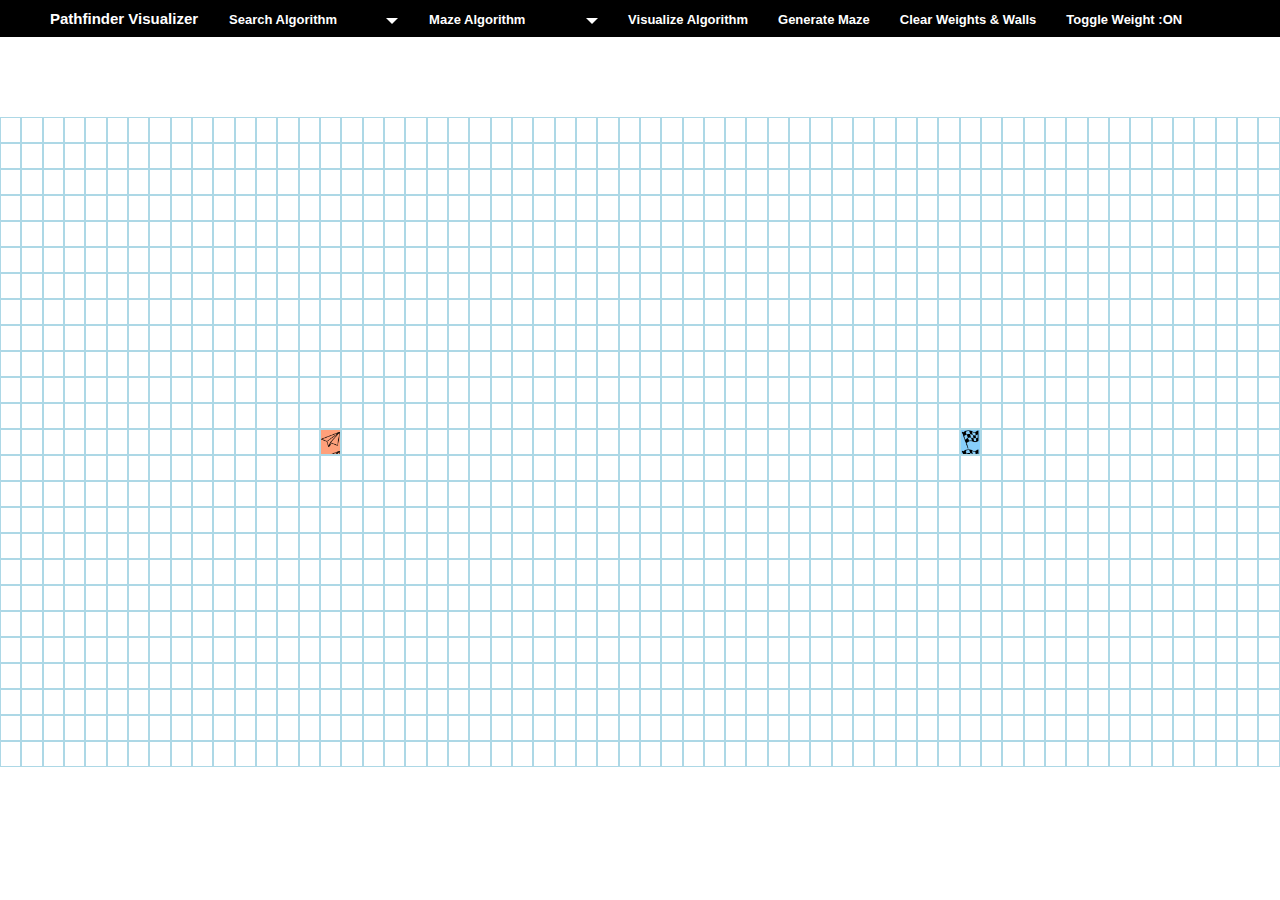
==== index.html @ 6e009799 "Pathfinding Visualizer Files" ====
<!DOCTYPE html>
<html>

<head>
    <title>PathFinder Visualizer</title>
    <link rel="stylesheet" href="Scripts/node.css">
    <link rel="stylesheet" href="Scripts/pathfinder.css">
    <script type="text/javascript" src="Scripts/node.jsx"></script>
    <script type="text/javascript" src="Scripts/pathfinder.jsx"></script>
    <script type="text/javascript" src="Scripts/algorithms.jsx"></script>
    <script type="text/javascript" src="Scripts/mazeAlgo.jsx"></script>

</head>

<body onload="loadTable()" ondragstart="allowDrag(event)">
    <div class="buttons">
        <ul>
            <h3>Pathfinder Visualizer</h3>
            <div class='algolist custom-select' style='width:200px'>
                <select>
                    <option value="0">Search Algorithm</option>
                    <option value="1">Breadth-First Search</option>
                    <option value="2">Djkstra Search</option>
                    <option value="3">Greedy Best-First Search</option>
                    <option value="4">A* Search</option>
                    <option value="5">Depth-First Search</option>
                </select>
            </div>
            <div class='mazelist custom-select' style='width:200px'>
                <select>
                    <option value="0">Maze Algorithm</option>
                    <option value="1">Recursive Division 1</option>
                    <option value="2">Recursive Division 2</option>
                </select>
            </div>
            <h4 id='visualbtn' onclick="runAlgo(1)">Visualize Algorithm</h4>
            <h4 onclick="generateMaze()">Generate Maze</h4>
            <h4 onclick="clearWalls()">Clear Weights & Walls</h4>
            <h4 id='weighttoggle' onclick="toggleWeight()">Toggle Weight :ON</h4>
        </ul>
    </div>
    <div class='legend'></div>
    <div id="grid">
    </div>
</body>

</html>
---- Scripts/node.css ----
@keyframes weightAnim {
  0% {
    transform: scale(1);
  }

  50% {
    transform: scale(0.7);
  }

  75% {
    transform: scale(1.2);
  }

  100% {
    transform: scale(1);
  }
}

@keyframes visitedAnimation {
    0% {
      transform: scale(0.3);
      background-color: rgba(0, 0, 66, 0.75);
      border-radius: 100%;
    }
  
    50% {
      background-color: rgba(17, 104, 217, 0.75);
    }
  
    75% {
      transform: scale(1.2);
      background-color: rgba(0, 217, 159, 0.75);
    }
  
    100% {
      transform: scale(1);
      background-color: rgba(0, 190, 218, 0.75);
    }
}

@keyframes wallAnim {
  0% {
    transform: scale(1);
    background-color: black;
  }

  50% {
    transform: scale(0.8);
    background-color: black;
  }

  75% {
    transform: scale(1.2);
    background-color:  black;
  }

  100% {
    transform: scale(1);
    background-color:  black;
  }
}


@keyframes endNodeAnim {
  0% {
    transform: scale(1);
  }

  25% {
    transform: scale(1.7);
  }

  100% {
    transform: scale(1);
  }
}

@keyframes startNodeAnim {
  0% {
    transform: scale(1);
  }

  25% {
    transform: scale(1.5);
  }

  100% {
    transform: scale(1);
  }
}

td.noanimvisit{
  background-color:  rgba(0, 190, 218, 0.75);
}

td.shortestpath{
  background:greenyellow;
}

td.weight{
  animation-name: weightAnim;
  animation-duration: 1.5s;
  animation-timing-function: ease-out;
  animation-delay: 0;
  animation-direction: alternate;
  animation-fill-mode: forwards;
  animation-play-state: running;
  background-image:url('../Icons/weight.png');
  background-size:contain;
}

td.visited{
  animation-name: visitedAnimation;
  animation-duration: 1.5s;
  animation-timing-function: ease-out;
  animation-delay: 0;
  animation-direction: alternate;
  animation-fill-mode: forwards;
  animation-play-state: running;
}

td.wall{
  border-color: black;
  animation-name: wallAnim;
  animation-duration: 0.5s;
  animation-timing-function: ease-out;
  animation-delay: 0;
  animation-iteration-count: 1;
  animation-direction: alternate;
  animation-fill-mode: forwards;
  animation-play-state: running;
}

td.node-start{
  background-color: lightsalmon;
  animation-name: startNodeAnim;
  animation-duration: 1.5s;
  animation-timing-function: ease-out;
  animation-delay: 0;
  background-image:url('../Icons/start.png');
  background-size: contain;
  animation-direction: alternate;
  animation-fill-mode: forwards;
  animation-play-state: running;
}

td.node-end{
  background-color: lightskyblue;
  animation-name: endNodeAnim;
  animation-duration: 1.5s;
  animation-timing-function: ease-out;
  animation-delay: 0;
  background-image:url('../Icons/goal.png');
  background-size: contain;
  animation-direction: alternate;
  animation-fill-mode: forwards;
  animation-play-state: running;
}
---- Scripts/pathfinder.css ----
body{
    background:  white;
    margin: 0px;
    padding: 0px;
}

div.legend{
  height: 80px;
}

table{
    background: white;
}

table th,td {
    border: 0.1px solid lightblue;
    margin: 0px;
    padding: 0px;
    font-size: 0px;
    width: 24px;
    height: 24px;
}

div.buttons{
    width: 100%;
    display: inline-block;
    margin: 0px;
    padding: 0px;
    font-size: 0px;
    background-color: black;
}

div.buttons h3{
  display: inline-block;
  font-family: Arial, Helvetica, sans-serif;
  margin: 10px;
  color: white;
  font-size: 15px;
  cursor: default;
}

div.buttons h4{
  display: inline-block;
  padding-left: 10px;
  font-family: Arial, Helvetica, sans-serif;
  margin: 10px;
  color: white;
  font-size: 13px;
  cursor: pointer;
}

div.buttons h4:hover{
  color: lightgreen;
}

div.buttons .select-selected:hover{
  color: lightgreen;
}


/* The container must be positioned relative: */
.custom-select {
  display: inline-block;
  position: relative;
  font-family: Arial, Helvetica, sans-serif;
  font-size: 13px;
  font-weight: bold;
}

.custom-select select {
  display: none; /*hide original SELECT element: */
}

.select-selected{
  margin-left: 5px;
}
  
/* Style the arrow inside the select element: */
.select-selected:after {
  position: absolute;
  content: "";
  top: 14px;
  right: 10px;
  width: 0;
  height: 0;
  border: 6px solid transparent;
  border-color: #fff transparent transparent transparent;
}
  
/* Point the arrow upwards when the select box is open (active): */
.select-selected.select-arrow-active:after {
  border-color: transparent transparent #fff transparent;
  top: 7px;
}
  
/* style the items (options), including the selected item: */
.select-items div,.select-selected {
  color: white;
  padding: 8px 16px;
  border-color: transparent transparent rgba(0, 0, 0, 0.1) transparent;
  background-color: black;
  cursor: pointer;
}
  
/* Style items (options): */
.select-items {
  position: absolute;
  background-color: red;
  margin-top: 10px;
  top: 100%;
  left: 0;
  right: 0;
  z-index: 99;
}
  
/* Hide the items when the select box is closed: */
.select-hide {
  display: none;
}
  
.select-items div:hover, .same-as-selected {
  background-color: rgba(0, 0, 0, 0.1);
}
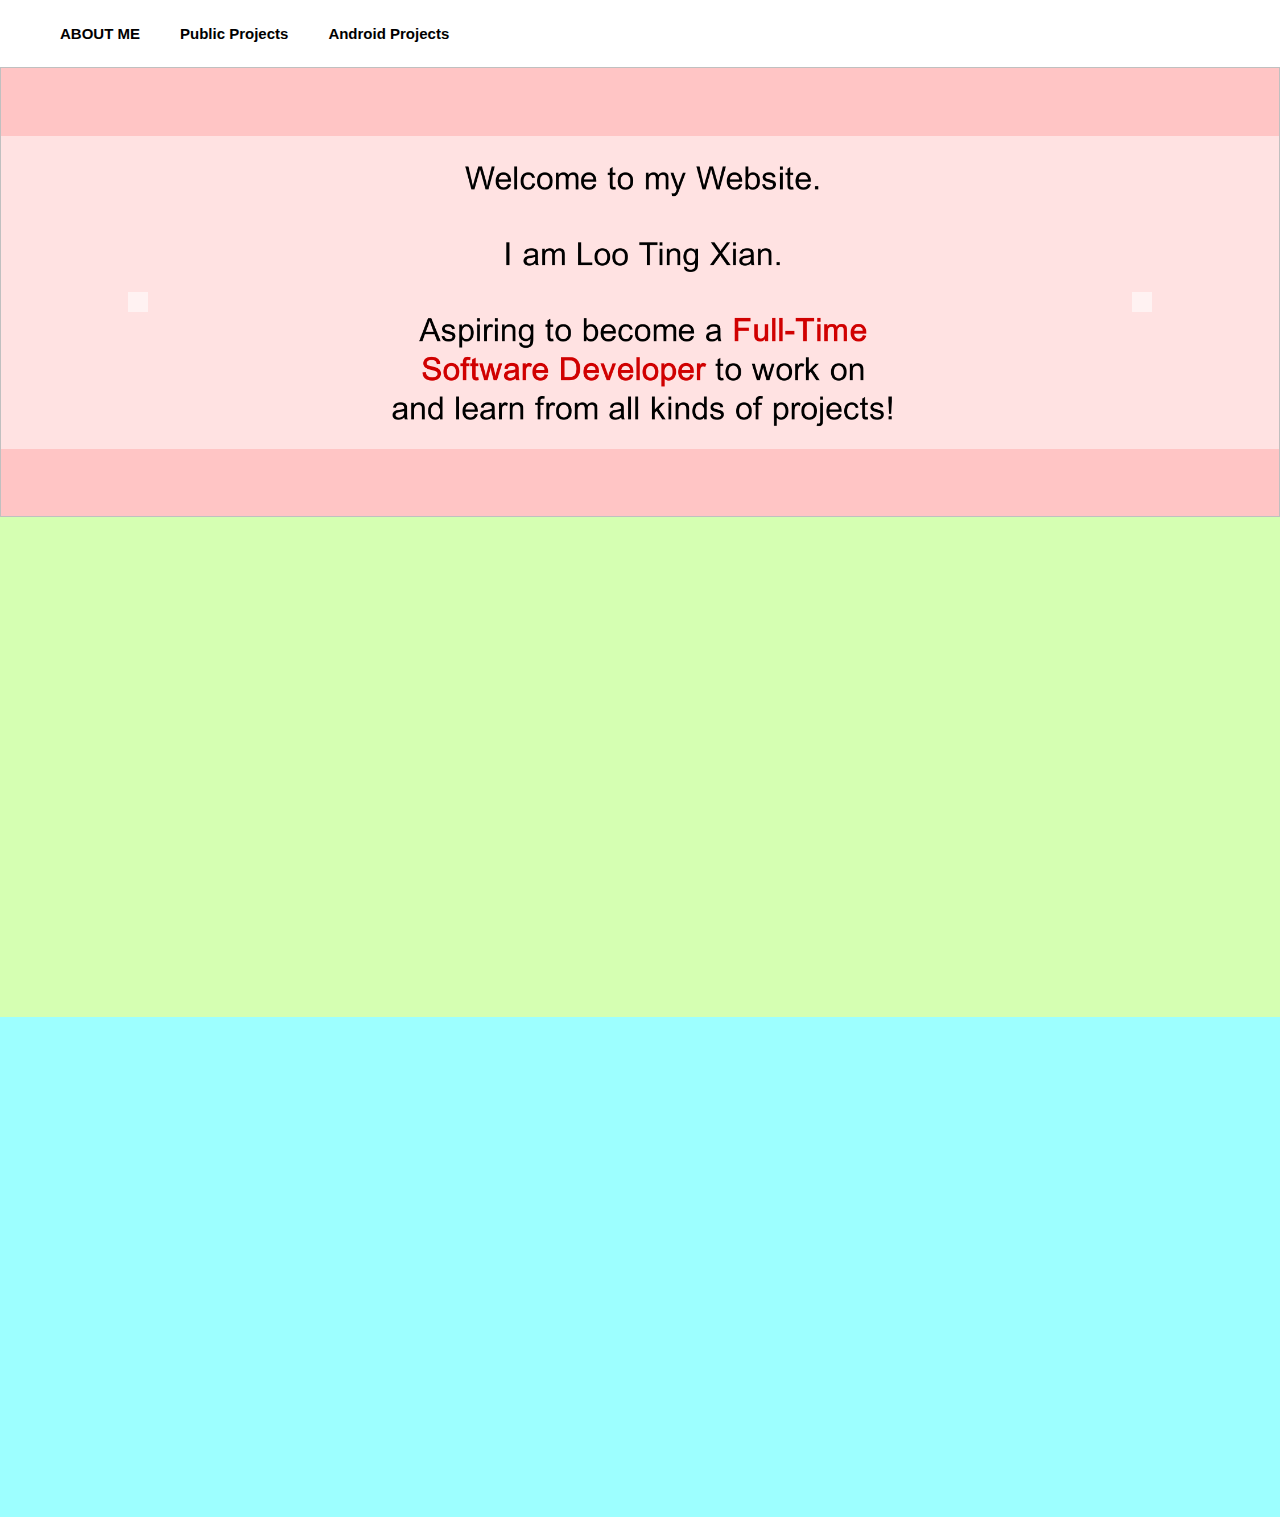
==== commit fbfbafe1: "Update" ====
--- a/index.html
+++ b/index.html
@@ -2,45 +2,36 @@
 <html>
 
 <head>
-    <title>PathFinder Visualizer</title>
-    <link rel="stylesheet" href="Scripts/node.css">
-    <link rel="stylesheet" href="Scripts/pathfinder.css">
-    <script type="text/javascript" src="Scripts/node.jsx"></script>
-    <script type="text/javascript" src="Scripts/pathfinder.jsx"></script>
-    <script type="text/javascript" src="Scripts/algorithms.jsx"></script>
-    <script type="text/javascript" src="Scripts/mazeAlgo.jsx"></script>
+    <title>Welcome! :)</title>
+    <link rel="stylesheet" href="css/main_page.css">
+    <script type="text/javascript" src="./main.js"></script>
+    <meta name="viewport" content="width=device-width, initial-scale=1">
 
 </head>
 
-<body onload="loadTable()" ondragstart="allowDrag(event)">
-    <div class="buttons">
-        <ul>
-            <h3>Pathfinder Visualizer</h3>
-            <div class='algolist custom-select' style='width:200px'>
-                <select>
-                    <option value="0">Search Algorithm</option>
-                    <option value="1">Breadth-First Search</option>
-                    <option value="2">Djkstra Search</option>
-                    <option value="3">Greedy Best-First Search</option>
-                    <option value="4">A* Search</option>
-                    <option value="5">Depth-First Search</option>
-                </select>
+<body onload="setStyles()">
+    <div class="bg">
+        <div id="navigation" style="z-index: 2;">
+            <ul id="navbar">
+                <li class="path">ABOUT ME</li>
+                <li class="path">Public Projects</li>
+                <li class="path">Android Projects</li>
+            </ul>
+        </div>
+        <div class="content" style="z-index: 1;">
+            <div id="about">
+                <img class="aboutme" ondrag="imgDrag(event)">
+                    <div class="leftbtn" onclick="plusDivs(-1)"></div>
+                    <div class="rightbtn" onclick="plusDivs(1)"></div>
+                </img>
             </div>
-            <div class='mazelist custom-select' style='width:200px'>
-                <select>
-                    <option value="0">Maze Algorithm</option>
-                    <option value="1">Recursive Division 1</option>
-                    <option value="2">Recursive Division 2</option>
-                </select>
+            <div id="projects">
+
             </div>
-            <h4 id='visualbtn' onclick="runAlgo(1)">Visualize Algorithm</h4>
-            <h4 onclick="generateMaze()">Generate Maze</h4>
-            <h4 onclick="clearWalls()">Clear Weights & Walls</h4>
-            <h4 id='weighttoggle' onclick="toggleWeight()">Toggle Weight :ON</h4>
-        </ul>
-    </div>
-    <div class='legend'></div>
-    <div id="grid">
+            <div id="android">
+
+            </div>
+        </div>
     </div>
 </body>
 
--- a/css/main_page.css
+++ b/css/main_page.css
@@ -0,0 +1,109 @@
+body, html{
+    background: url(../resources/background.png);
+        /* Center and scale the image nicely */
+        background-repeat: no-repeat;
+        background-size: cover;
+        height: 100%;
+        margin: 0;
+}
+
+
+
+#navigation{
+    width: 100%;
+    display: inline-flexbox;
+    background-size: contain;
+    font-size: 0px;
+    position: -webkit-sticky;
+    position: sticky;
+    top: 0;
+    background: white
+}
+#navigation ul{
+    height: 100%;
+    font-size: 0;
+}
+
+
+#navigation ul li{
+    display: inline-block;
+    font-size: 15px;
+    font-family: 'Lucida Sans', 'Lucida Sans Regular', 'Lucida Grande', 'Lucida Sans Unicode', Geneva, Verdana, sans-serif;
+    padding: 15px 20px;
+    font-weight: bold;
+    color: black;
+    cursor: pointer;
+}
+
+#navigation ul li:hover{
+    color: rgb(121, 154, 224);
+    background: rgba(0, 0, 0, 0.041); 
+    transition: 0.4s;
+}
+
+#navigation img{
+    width: 30px;
+    margin-left: 20%;
+    height: 100%;
+    background-repeat: no-repeat;
+    background-size: contain;
+}
+
+.content{
+    font-size: 0px;
+    text-align: center;
+}
+
+#about{
+    height: 50vh;
+    display: inline-block;
+    width: 100%;
+    background: rgba(255, 0, 0, 0.226);
+    position: relative;
+    object-fit: contain;
+}
+
+
+#about .aboutme{
+    position: relative;
+    height: 100%;
+    width: 100%;
+    display: inline-block;
+    background-repeat: no-repeat;
+    background-size: contain;
+    background-position: center;
+    
+}
+
+#about .rightbtn{
+    position: absolute;
+    background: rgba(255, 255, 255, 0.548);
+    top:50%;
+    right:10%;
+    height: 20px;
+    width: 20px;
+}
+
+#about .leftbtn{
+    position: absolute;
+    background: rgba(255, 255, 255, 0.548);
+    top:50%;
+    left:10%;
+    height: 20px;
+    width: 20px;
+}
+
+
+#projects{
+    display: inline-block;
+    height: 500px;
+    width: 100%;
+    background: rgba(115, 255, 0, 0.301);
+}
+
+#android{
+    display: inline-block;
+    height: 500px;
+    width: 100%;
+    background: rgba(0, 255, 255, 0.384);
+}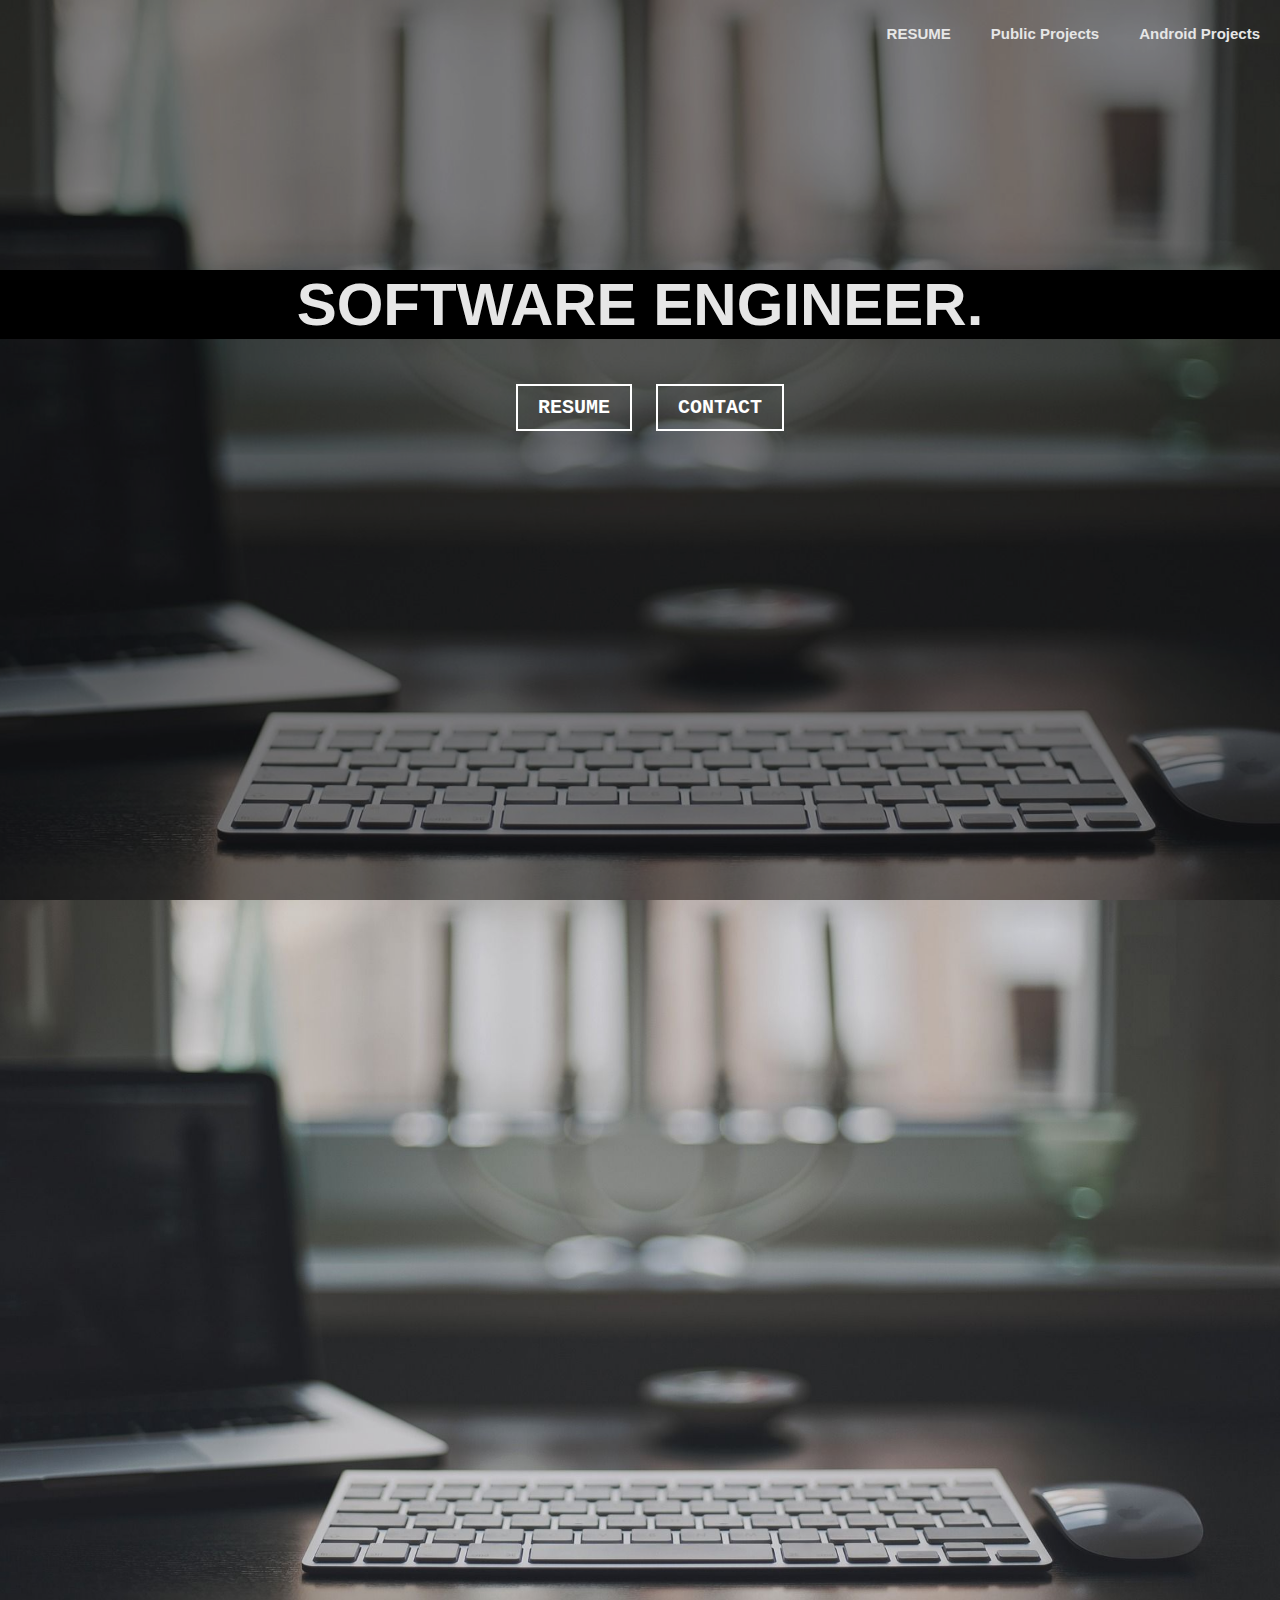
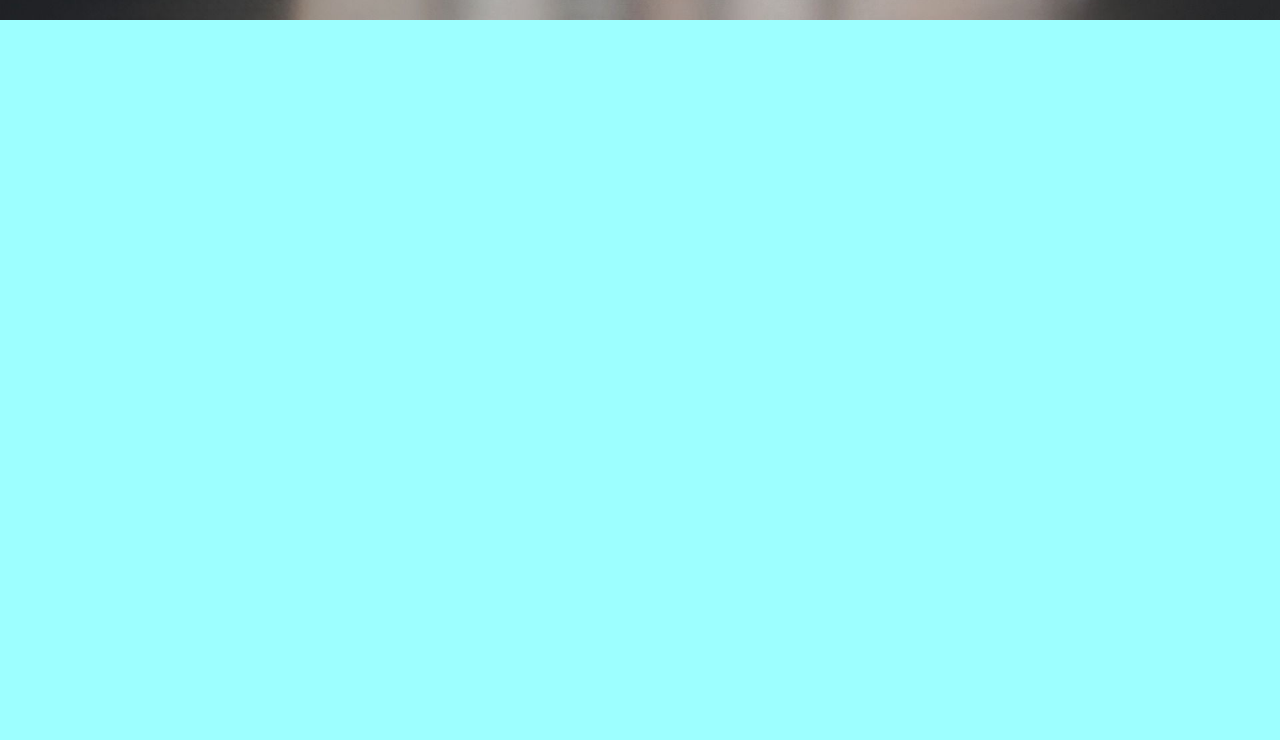
==== commit a409ea0d: "Update Website Layout" ====
--- a/index.html
+++ b/index.html
@@ -4,6 +4,7 @@
 <head>
     <title>Welcome! :)</title>
     <link rel="stylesheet" href="css/main_page.css">
+    <link rel="stylesheet" href="css/anim.css">
     <script type="text/javascript" src="./main.js"></script>
     <meta name="viewport" content="width=device-width, initial-scale=1">
 
@@ -11,19 +12,20 @@
 
 <body onload="setStyles()">
     <div class="bg">
-        <div id="navigation" style="z-index: 2;">
+        <div id="navigation" style="z-index: 4;">
             <ul id="navbar">
-                <li class="path">ABOUT ME</li>
+                <li class="path">RESUME</li>
                 <li class="path">Public Projects</li>
                 <li class="path">Android Projects</li>
             </ul>
         </div>
-        <div class="content" style="z-index: 1;">
-            <div id="about">
-                <img class="aboutme" ondrag="imgDrag(event)">
-                    <div class="leftbtn" onclick="plusDivs(-1)"></div>
-                    <div class="rightbtn" onclick="plusDivs(1)"></div>
-                </img>
+        <div class="content">
+            <div id="about" style="z-index: 1;">
+                <div class="abcontainer" style="z-index: 3;">
+                    <div class="msg">SOFTWARE ENGINEER.</div>
+                    <div class="contact" style="margin-left: 20px;">RESUME</div>
+                    <div class="contact" style="margin-left: 20px;");">CONTACT</div>
+                </div>
             </div>
             <div id="projects">
 
--- a/css/main_page.css
+++ b/css/main_page.css
@@ -12,12 +12,10 @@
 #navigation{
     width: 100%;
     display: inline-flexbox;
-    background-size: contain;
     font-size: 0px;
-    position: -webkit-sticky;
-    position: sticky;
+    position: absolute;
     top: 0;
-    background: white
+    text-align: right;
 }
 #navigation ul{
     height: 100%;
@@ -28,16 +26,16 @@
 #navigation ul li{
     display: inline-block;
     font-size: 15px;
-    font-family: 'Lucida Sans', 'Lucida Sans Regular', 'Lucida Grande', 'Lucida Sans Unicode', Geneva, Verdana, sans-serif;
+    font-family: "Segoe UI", "Lucida Grande", "Ubuntu", "Roboto", "Helvetica Neue", "Helvetica", "Arial", sans-serif;
     padding: 15px 20px;
     font-weight: bold;
-    color: black;
-    cursor: pointer;
+    color: rgb(230, 230, 230);
+    cursor: default;
 }
 
 #navigation ul li:hover{
-    color: rgb(121, 154, 224);
-    background: rgba(0, 0, 0, 0.041); 
+    color: rgb(243, 228, 96);
+    transform: scale(1.2);
     transition: 0.4s;
 }
 
@@ -48,62 +46,86 @@
     background-repeat: no-repeat;
     background-size: contain;
 }
+#content{
+    position: absolute;
+    top: 0;
+    left: 0;
+}
 
-.content{
-    font-size: 0px;
+#about{
+    height: 100vh;
+    background: url(../resources/about_bg.jpg);
+    width: 100%;
+    position: relative;
+    background-size: cover;
+    background-repeat: no-repeat;
+    background-position: center;
     text-align: center;
 }
 
-#about{
-    height: 50vh;
-    display: inline-block;
-    width: 100%;
-    background: rgba(255, 0, 0, 0.226);
+#about .msg{
+    font-size: 60px;
+    font-family: "Segoe UI", "Lucida Grande", "Ubuntu", "Roboto", "Helvetica Neue", "Helvetica", "Arial", sans-serif;
+    font-weight: bold;
+    color: rgb(230, 230, 230);
     position: relative;
-    object-fit: contain;
+    top: 30vh;
+    background: black;
+    cursor: default;
 }
 
+.msganim{
+    animation: msgAnim;
+    animation-delay: 0;
+    animation-duration: 4s;
+    animation-iteration-count: 0;
+    animation-direction: normal;
+    animation-play-state: running;
+}
 
-#about .aboutme{
+#about .contact{
     position: relative;
-    height: 100%;
+    top: 35vh;
+    display: inline-block;
+    font-family: 'Courier New', Courier, monospace;
+    font-weight: bold;
+    padding: 10px 20px;
+    font-size: 20px;
+    text-align: center;
+    cursor: default;
+    background-size: cover;
+    background-repeat: no-repeat;
+    background-position: center;
+    cursor: pointer;
+    border: 2px solid white;
+    color: white;
+}
+
+#about .contact:hover{
+    transition: 1s;
+    background-color: rgba(0, 0, 0, 0.349);
+    border-radius: 10px;
+}
+
+.abcontainer{
+    text-align: center;
+    height: 100vh;
+    background: rgba(0, 0, 0, 0.397);
+}
+
+#projects{
+    height: 80vh;
+    background: url(../resources/about_bg.jpg);
     width: 100%;
-    display: inline-block;
+    position: relative;
     background-repeat: no-repeat;
     background-size: contain;
     background-position: center;
-    
-}
-
-#about .rightbtn{
-    position: absolute;
-    background: rgba(255, 255, 255, 0.548);
-    top:50%;
-    right:10%;
-    height: 20px;
-    width: 20px;
-}
-
-#about .leftbtn{
-    position: absolute;
-    background: rgba(255, 255, 255, 0.548);
-    top:50%;
-    left:10%;
-    height: 20px;
-    width: 20px;
-}
-
-
-#projects{
-    display: inline-block;
-    height: 500px;
-    width: 100%;
-    background: rgba(115, 255, 0, 0.301);
 }
 
 #android{
-    display: inline-block;
-    height: 500px;
+    height: 80vh;
     width: 100%;
+    position: relative;
     background: rgba(0, 255, 255, 0.384);
 }--- a/css/anim.css
+++ b/css/anim.css
@@ -0,0 +1,23 @@
+@keyframes msgAnim{
+    0% {
+        transform: scale(1.2);
+      }
+    
+      20% {
+        transform: scale(0.8);
+      }
+      40% {
+        transform: scale(1.2);
+      }
+    
+      60% {
+        transform: scale(0.8);
+      }
+      80% {
+        transform: scale(1.2);
+      }
+    
+      100% {
+        transform: scale(1);
+      }
+}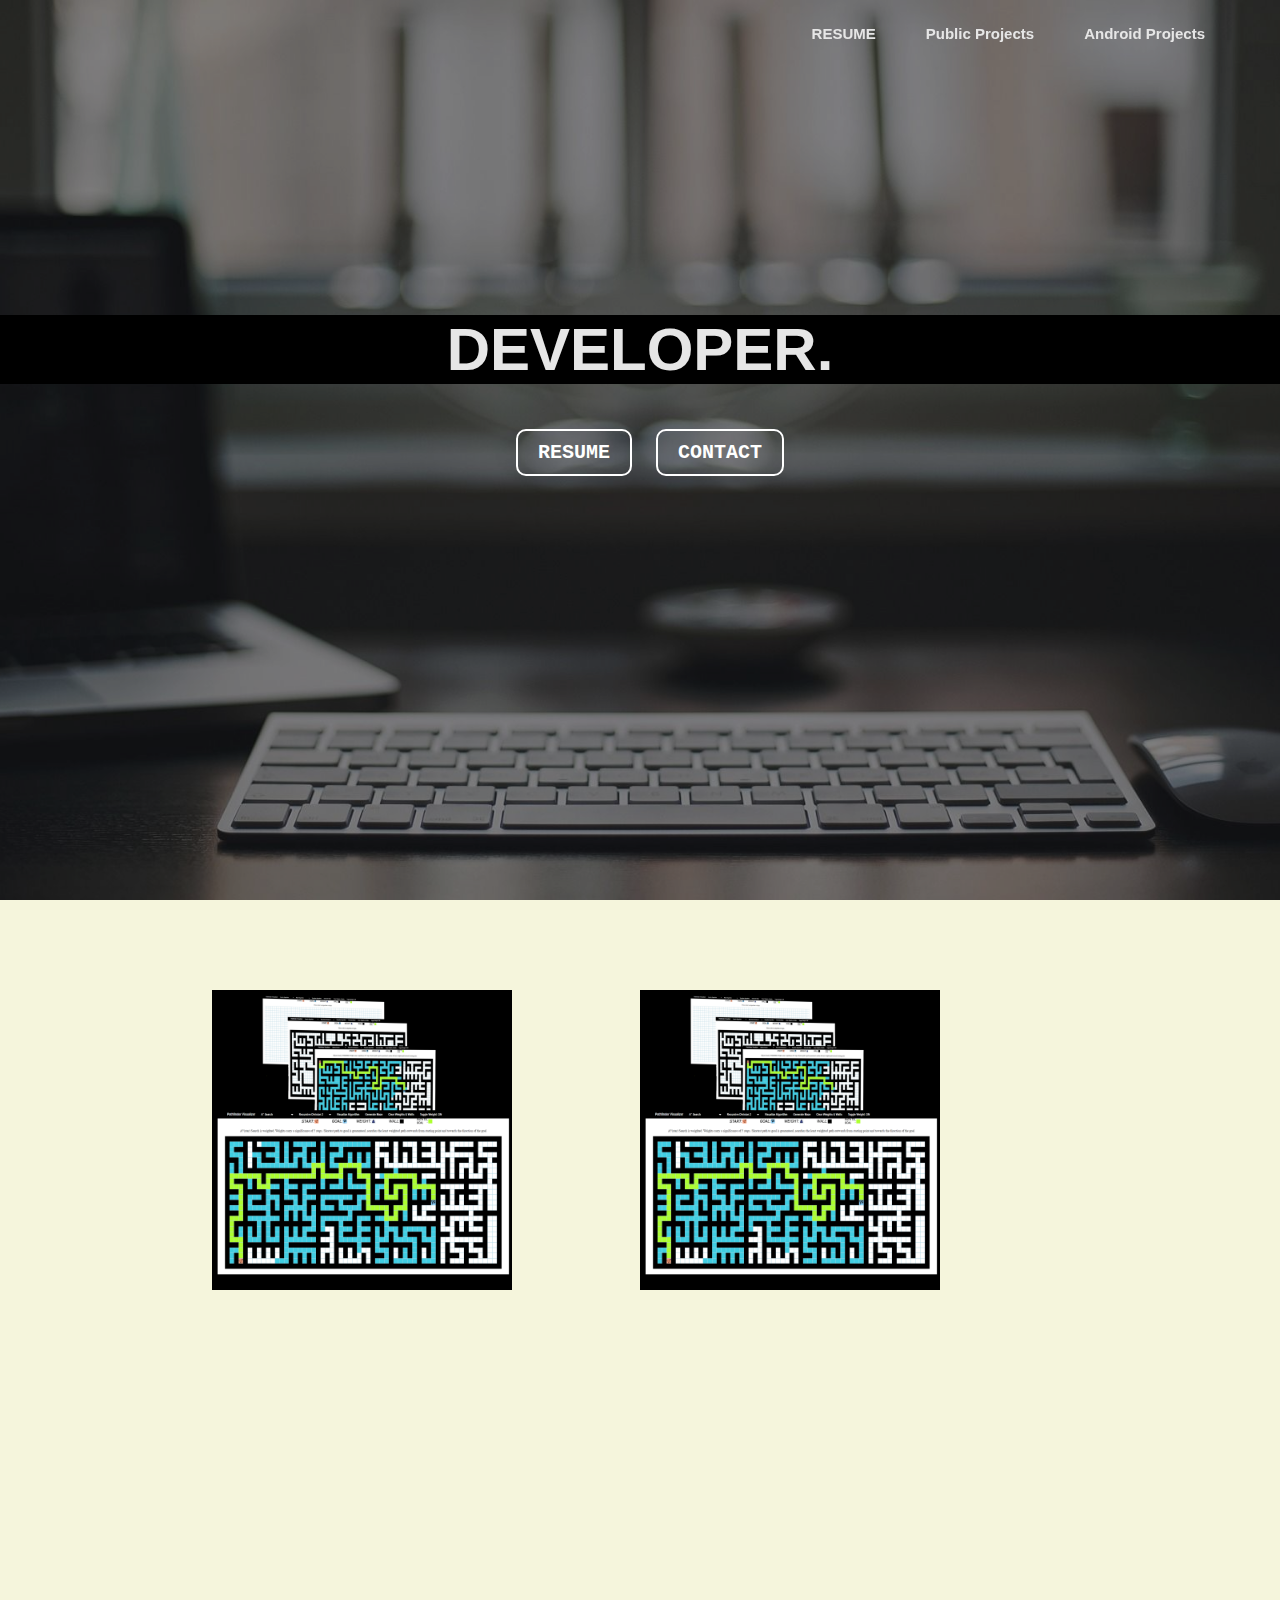
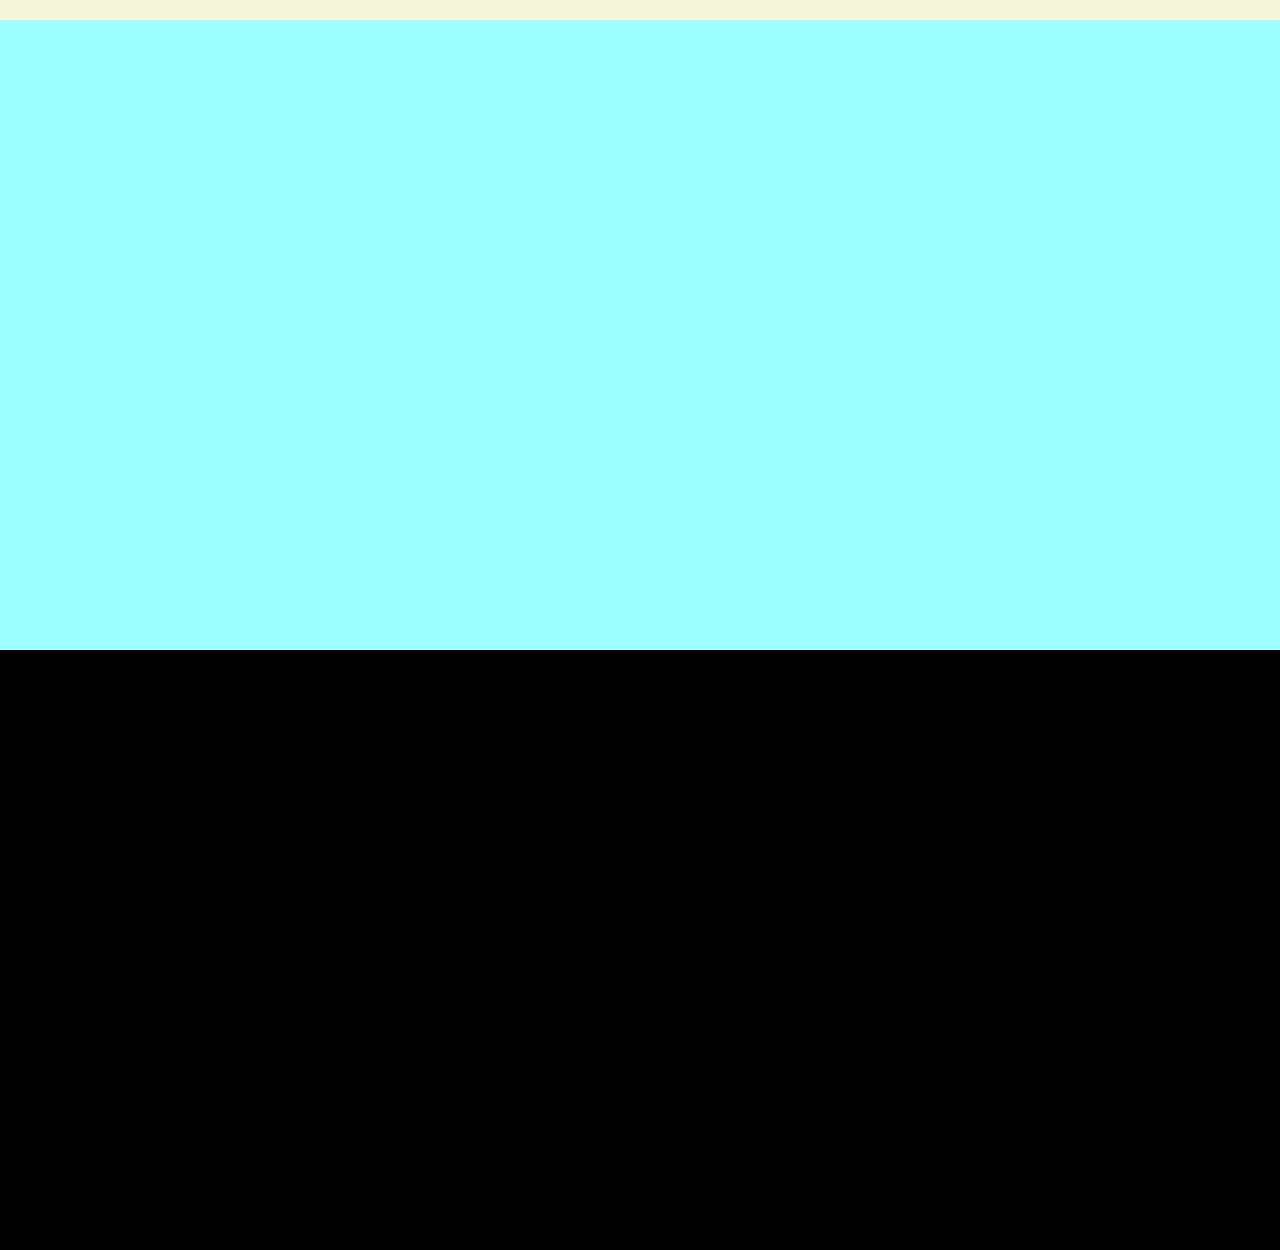
==== commit 7e5d66a1: "Container for Images" ====
--- a/index.html
+++ b/index.html
@@ -6,6 +6,7 @@
     <link rel="stylesheet" href="css/main_page.css">
     <link rel="stylesheet" href="css/anim.css">
     <script type="text/javascript" src="./main.js"></script>
+    
     <meta name="viewport" content="width=device-width, initial-scale=1">
 
 </head>
@@ -13,27 +14,44 @@
 <body onload="setStyles()">
     <div class="bg">
         <div id="navigation" style="z-index: 4;">
-            <ul id="navbar">
-                <li class="path">RESUME</li>
-                <li class="path">Public Projects</li>
-                <li class="path">Android Projects</li>
-            </ul>
+            <div id="navbar">
+                <ul>
+                    <li class="path">RESUME</li>
+                    <li class="path">Public Projects</li>
+                    <li class="path">Android Projects</li>
+                </ul>
+            </div>
+
         </div>
         <div class="content">
-            <div id="about" style="z-index: 1;">
+            <div id="about" style="z-index: 1;" onscroll="scrollTrigger(event)">
                 <div class="abcontainer" style="z-index: 3;">
-                    <div class="msg">SOFTWARE ENGINEER.</div>
-                    <div class="contact" style="margin-left: 20px;">RESUME</div>
-                    <div class="contact" style="margin-left: 20px;");">CONTACT</div>
+                    <div id="msg">DEVELOPER.</div>
+                    <div class="contacts">
+                        <div class="contact" style="margin-left: 20px;">RESUME</div>
+                        <div class="contact" style="margin-left: 20px;" );">CONTACT</div>
+                    </div>
                 </div>
             </div>
             <div id="projects">
-
+                <div class="project_list">
+                    <div class="project_container" style="margin-right: 10%">
+                        <img class="image" src="./resources/Pathfinder.png" alt="pathfinder">
+                        <div class="overlay"></div>
+                    </div>
+                    <div class="project_container" style="margin-right: 10%">
+                        <img class="image" src="./resources/Pathfinder.png" alt="pathfinder">
+                        <div class="overlay"></div>
+                    </div>
+                </div>
             </div>
             <div id="android">
 
             </div>
         </div>
+        <div id="contactinfo">
+
+        </div>
     </div>
 </body>
 
--- a/css/main_page.css
+++ b/css/main_page.css
@@ -7,19 +7,28 @@
         margin: 0;
 }
 
-
-
 #navigation{
     width: 100%;
-    display: inline-flexbox;
-    font-size: 0px;
     position: absolute;
-    top: 0;
     text-align: right;
 }
-#navigation ul{
+#navbar{
+    width: 100%;
+    font-size: 0px;
+    position: fixed;
+    top:0;
+}
+
+#navbar ul{
     height: 100%;
     font-size: 0;
+    user-select: none; /* standard syntax */
+    -webkit-user-select: none; /* webkit (safari, chrome) browsers */
+    -moz-user-select: none; /* mozilla browsers */
+    -khtml-user-select: none; /* webkit (konqueror) browsers */
+    -ms-user-select: none; /* IE10+ */
+    position: relative;
+    right: 5vh;
 }
 
 
@@ -31,67 +40,68 @@
     font-weight: bold;
     color: rgb(230, 230, 230);
     cursor: default;
+    margin-right: 10px;
 }
 
 #navigation ul li:hover{
     color: rgb(243, 228, 96);
-    transform: scale(1.2);
+    transform: scale(1.1);
     transition: 0.4s;
 }
 
-#navigation img{
-    width: 30px;
-    margin-left: 20%;
-    height: 100%;
-    background-repeat: no-repeat;
-    background-size: contain;
-}
 #content{
-    position: absolute;
+    position: relative;
     top: 0;
     left: 0;
 }
 
 #about{
-    height: 100vh;
-    background: url(../resources/about_bg.jpg);
+    min-height: 500px;
     width: 100%;
+    height: auto;
+    background: url("../resources/about_bg.jpg");
     position: relative;
     background-size: cover;
     background-repeat: no-repeat;
     background-position: center;
-    text-align: center;
+    user-select: none; /* standard syntax */
+    -webkit-user-select: none; /* webkit (safari, chrome) browsers */
+    -moz-user-select: none; /* mozilla browsers */
+    -khtml-user-select: none; /* webkit (konqueror) browsers */
+    -ms-user-select: none; /* IE10+ */
 }
 
-#about .msg{
+.abcontainer{
+    text-align: center;
+    min-height: 500px;
+    height: 100vh;
+    background: rgba(0, 0, 0, 0.397);
+}
+
+#msg{
     font-size: 60px;
     font-family: "Segoe UI", "Lucida Grande", "Ubuntu", "Roboto", "Helvetica Neue", "Helvetica", "Arial", sans-serif;
     font-weight: bold;
     color: rgb(230, 230, 230);
     position: relative;
-    top: 30vh;
+    top: 35%;
     background: black;
     cursor: default;
 }
 
-.msganim{
-    animation: msgAnim;
-    animation-delay: 0;
-    animation-duration: 4s;
-    animation-iteration-count: 0;
-    animation-direction: normal;
-    animation-play-state: running;
+#about .contacts{
+    position: relative;
+    top: 40%;
 }
 
 #about .contact{
-    position: relative;
-    top: 35vh;
     display: inline-block;
     font-family: 'Courier New', Courier, monospace;
     font-weight: bold;
     padding: 10px 20px;
     font-size: 20px;
     text-align: center;
+    border-radius: 10px;
     cursor: default;
     background-size: cover;
     background-repeat: no-repeat;
@@ -99,33 +109,65 @@
     cursor: pointer;
     border: 2px solid white;
     color: white;
+    -webkit-transition: all 0.4s ease-out;
+    -moz-transition: all 0.4s ease-out;
+    -o-transition: all 0.4s ease-out;
+    -ms-transition: all 0.4s ease-out;
+    transition: all 0.4s ease-out;
 }
 
 #about .contact:hover{
-    transition: 1s;
+    -webkit-transition: all 0.4s ease-in;
+   -moz-transition: all 0.4s ease-in;
+   -o-transition: all 0.4s ease-in;
+   -ms-transition: all 0.4s ease-in;
+   transition: all 0.4s ease-in;
     background-color: rgba(0, 0, 0, 0.349);
-    border-radius: 10px;
-}
-
-.abcontainer{
-    text-align: center;
-    height: 100vh;
-    background: rgba(0, 0, 0, 0.397);
+    border-radius: 30px;
 }
 
 #projects{
-    height: 80vh;
-    background: url(../resources/about_bg.jpg);
+    min-height: 80vh;
+    background: beige;
     width: 100%;
     position: relative;
-    background-repeat: no-repeat;
-    background-size: contain;
-    background-position: center;
+    text-align: center;
+}
+
+.project_list{
+    position: absolute;
+    top: 10vh;
+    font-size: 0;
+    width: 100%;
+    height: auto;
+}
+
+.project_container{
+    max-width: 300px;
+    max-height: 300px;
+    position: relative;
+    width: 25%;
+    height: auto;
+    display: inline-block;
+}
+
+
+.project_container img{
+    position: relative;
+    width: 100%;
+    height: auto;
 }
 
 #android{
-    height: 80vh;
+    min-height: 70vh;
     width: 100%;
     position: relative;
     background: rgba(0, 255, 255, 0.384);
+}
+
+#contactinfo{
+    height: 30em;
+    font-size: 20px;
+    width: 100%;
+    background: black;
 }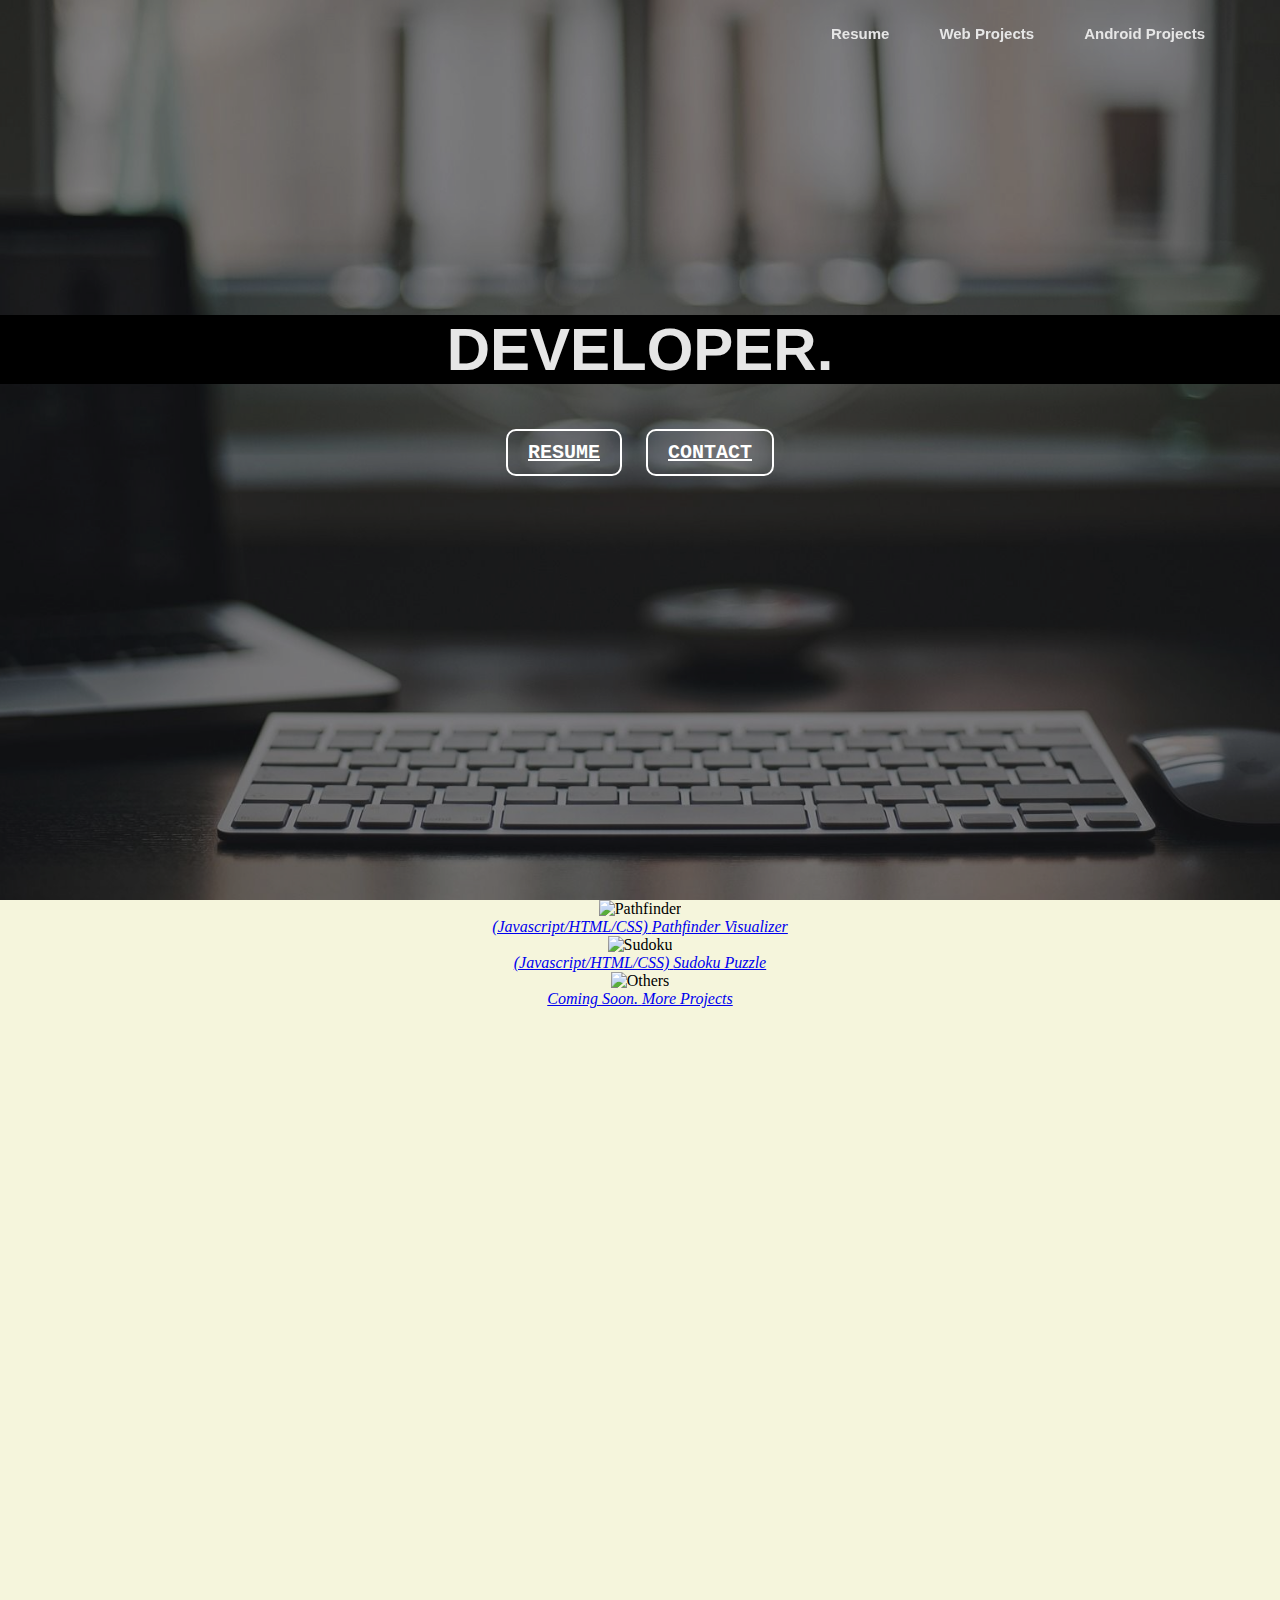
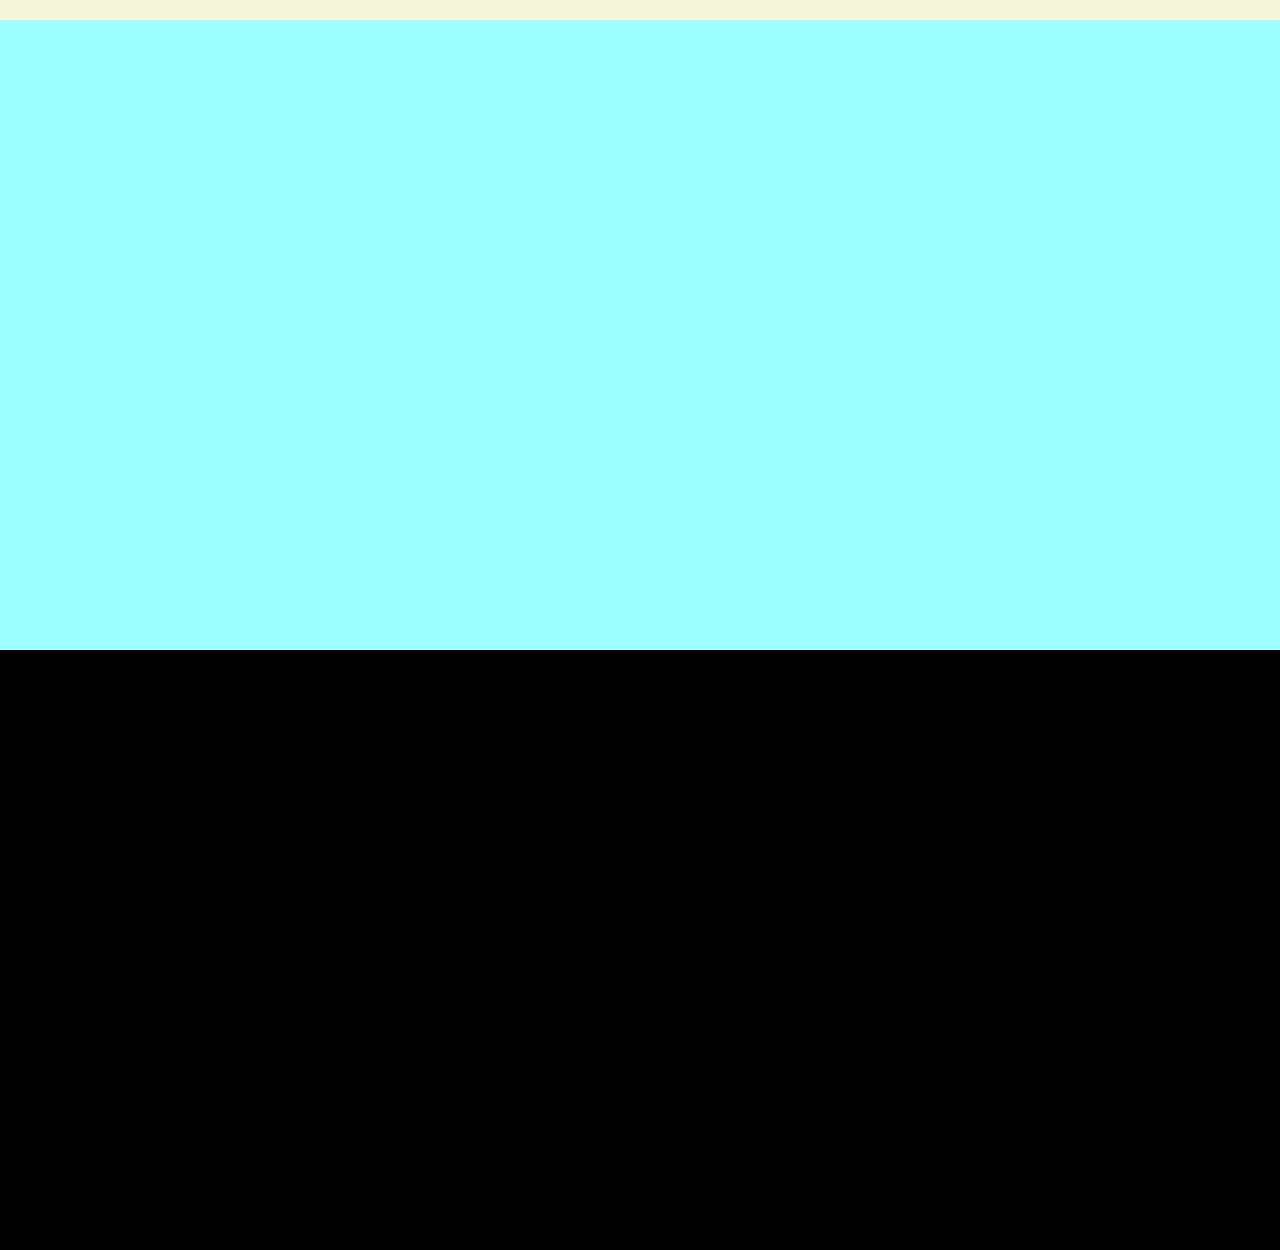
==== commit 93239741: "Clean Up Sudoku project" ====
--- a/index.html
+++ b/index.html
@@ -6,7 +6,7 @@
     <link rel="stylesheet" href="css/main_page.css">
     <link rel="stylesheet" href="css/anim.css">
     <script type="text/javascript" src="./main.js"></script>
-    
+
     <meta name="viewport" content="width=device-width, initial-scale=1">
 
 </head>
@@ -16,8 +16,8 @@
         <div id="navigation" style="z-index: 4;">
             <div id="navbar">
                 <ul>
-                    <li class="path">RESUME</li>
-                    <li class="path">Public Projects</li>
+                    <li class="path">Resume</li>
+                    <li class="path">Web Projects</li>
                     <li class="path">Android Projects</li>
                 </ul>
             </div>
@@ -28,20 +28,45 @@
                 <div class="abcontainer" style="z-index: 3;">
                     <div id="msg">DEVELOPER.</div>
                     <div class="contacts">
-                        <div class="contact" style="margin-left: 20px;">RESUME</div>
-                        <div class="contact" style="margin-left: 20px;" );">CONTACT</div>
+                        <a class="contact" href="https://github.com/chungheon-public-projects">
+                            RESUME
+                        </a>
+                        <a class="contact" style="margin-left: 20px;"
+                            href="https://github.com/chungheon-public-projects">CONTACT</a>
                     </div>
                 </div>
             </div>
             <div id="projects">
-                <div class="project_list">
-                    <div class="project_container" style="margin-right: 10%">
-                        <img class="image" src="./resources/Pathfinder.png" alt="pathfinder">
-                        <div class="overlay"></div>
+                <div class="prj-list">
+                    <div class="prj-container">
+                        <img src="../chungheon-public-projects.github.io/resources/Pathfinder.png" alt="Pathfinder"
+                            class="prj-image">
+                        <div class="prj-overlay">
+                            <a href="./projects/pathfinder-vizualizer/pathfinder_vizualizer.html" class="prj-text" title="Pathfinder Visualizer">
+                                <i class="prj-obj">(Javascript/HTML/CSS)</i>
+                                <i class="prj-title">Pathfinder Visualizer</i>
+                            </a>
+                        </div>
                     </div>
-                    <div class="project_container" style="margin-right: 10%">
-                        <img class="image" src="./resources/Pathfinder.png" alt="pathfinder">
-                        <div class="overlay"></div>
+                    <div class="prj-container">
+                        <img src="../chungheon-public-projects.github.io/resources/Sudoku.png" alt="Sudoku"
+                            class="prj-image">
+                        <div class="prj-overlay">
+                            <a href="./projects/Sudoku/sudoku.html" class="prj-text" title="Sudoku Puzzle">
+                                <i class="prj-obj">(Javascript/HTML/CSS)</i>
+                                <i class="prj-title">Sudoku Puzzle</i>
+                            </a>
+                        </div>
+                    </div>
+                    <div class="prj-container">
+                        <img src="../chungheon-public-projects.github.io/resources/empty.png" alt="Others"
+                            class="prj-image">
+                        <div class="prj-overlay">
+                            <a href="#" class="prj-text" title="Others">
+                                <i class="prj-obj">Coming Soon.</i>
+                                <i class="prj-title">More Projects</i>
+                            </a>
+                        </div>
                     </div>
                 </div>
             </div>
--- a/css/main_page.css
+++ b/css/main_page.css
@@ -156,6 +156,32 @@
     position: relative;
     width: 100%;
     height: auto;
+    z-index: 1;
+}
+
+.overlay{
+    position: absolute;
+    width: 100%;
+    height: 100%;
+    background: rgba(0, 0, 0, 0);
+    z-index: 3;
+}
+
+.overlay:hover{
+    background: rgba(0, 0, 0, 0.5);
+    transition: 1s;
+}
+
+.project_text{
+    position: relative;
+    padding-top: 40%;
+    width: 100%;
+    height: 100%;
+    color: white;
+}
+
+.project_text:hover{
+    font-size: 2vw;
 }
 
 #android{
